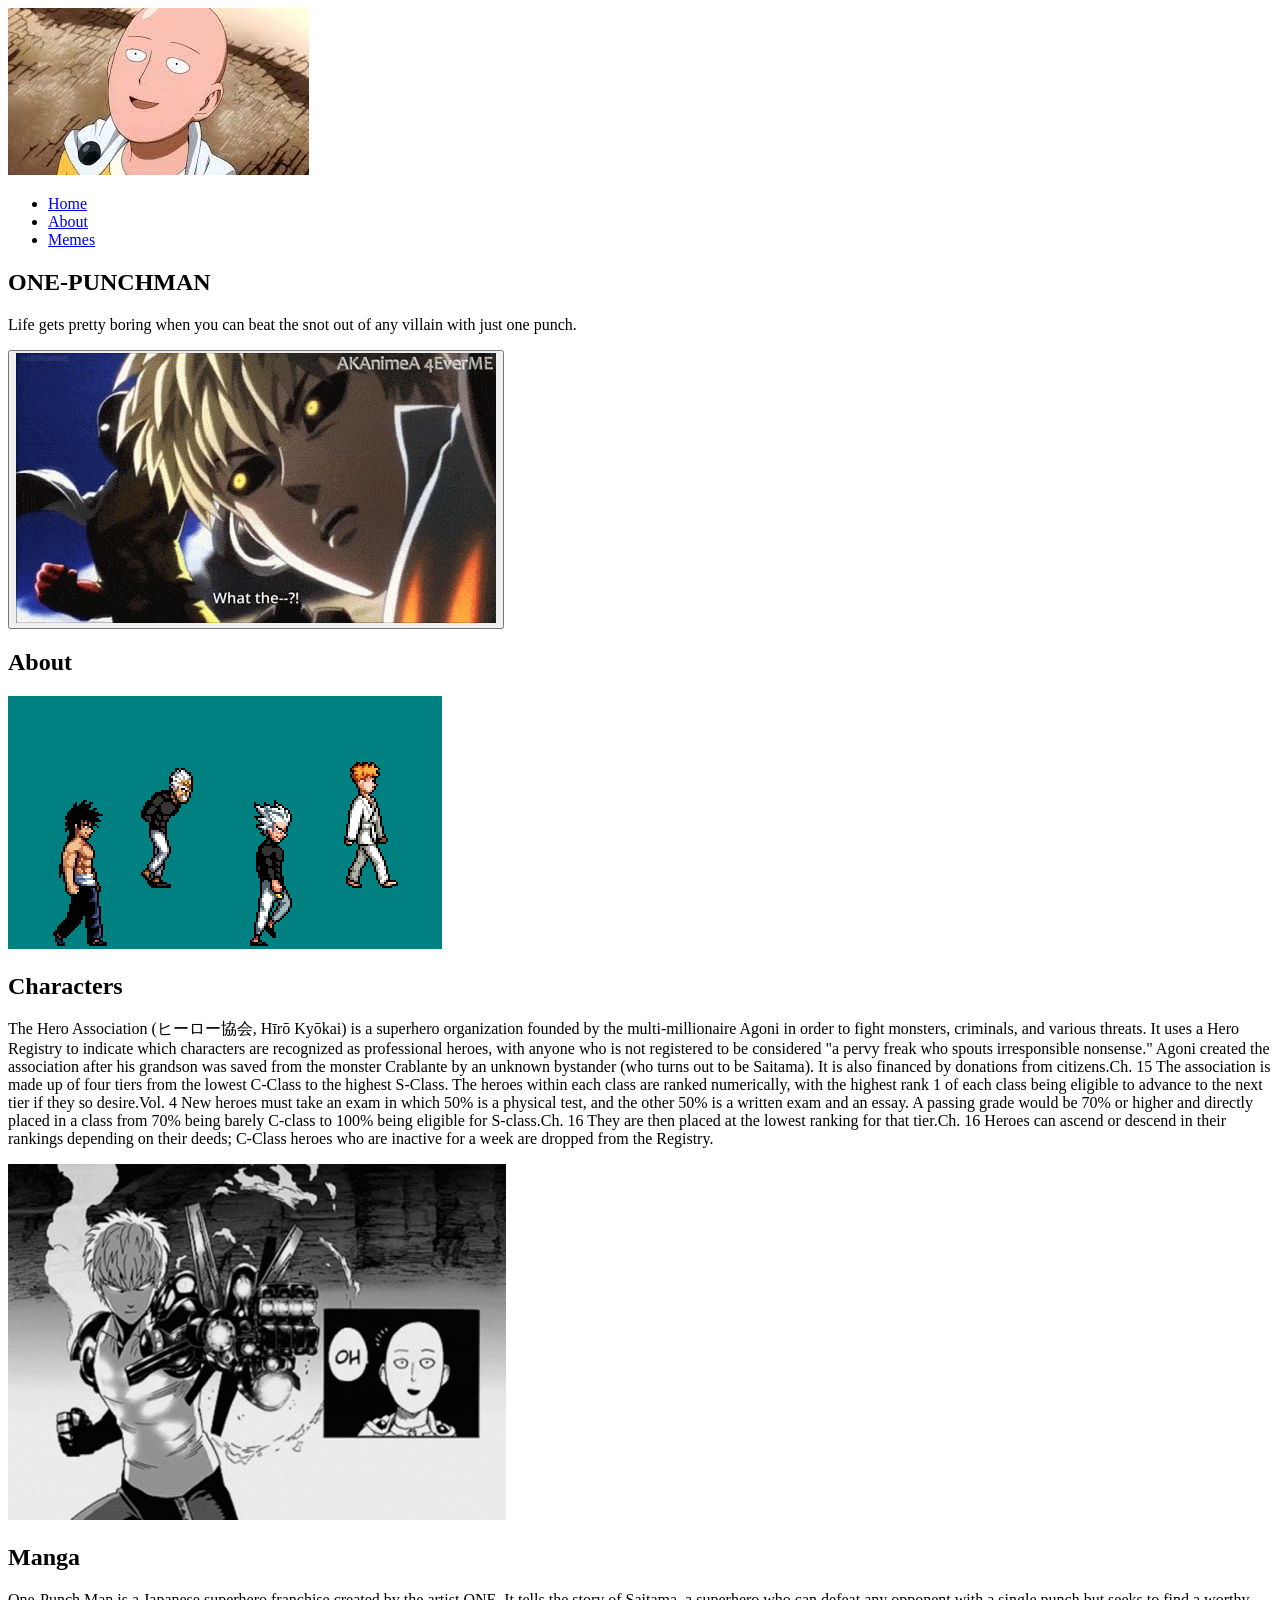
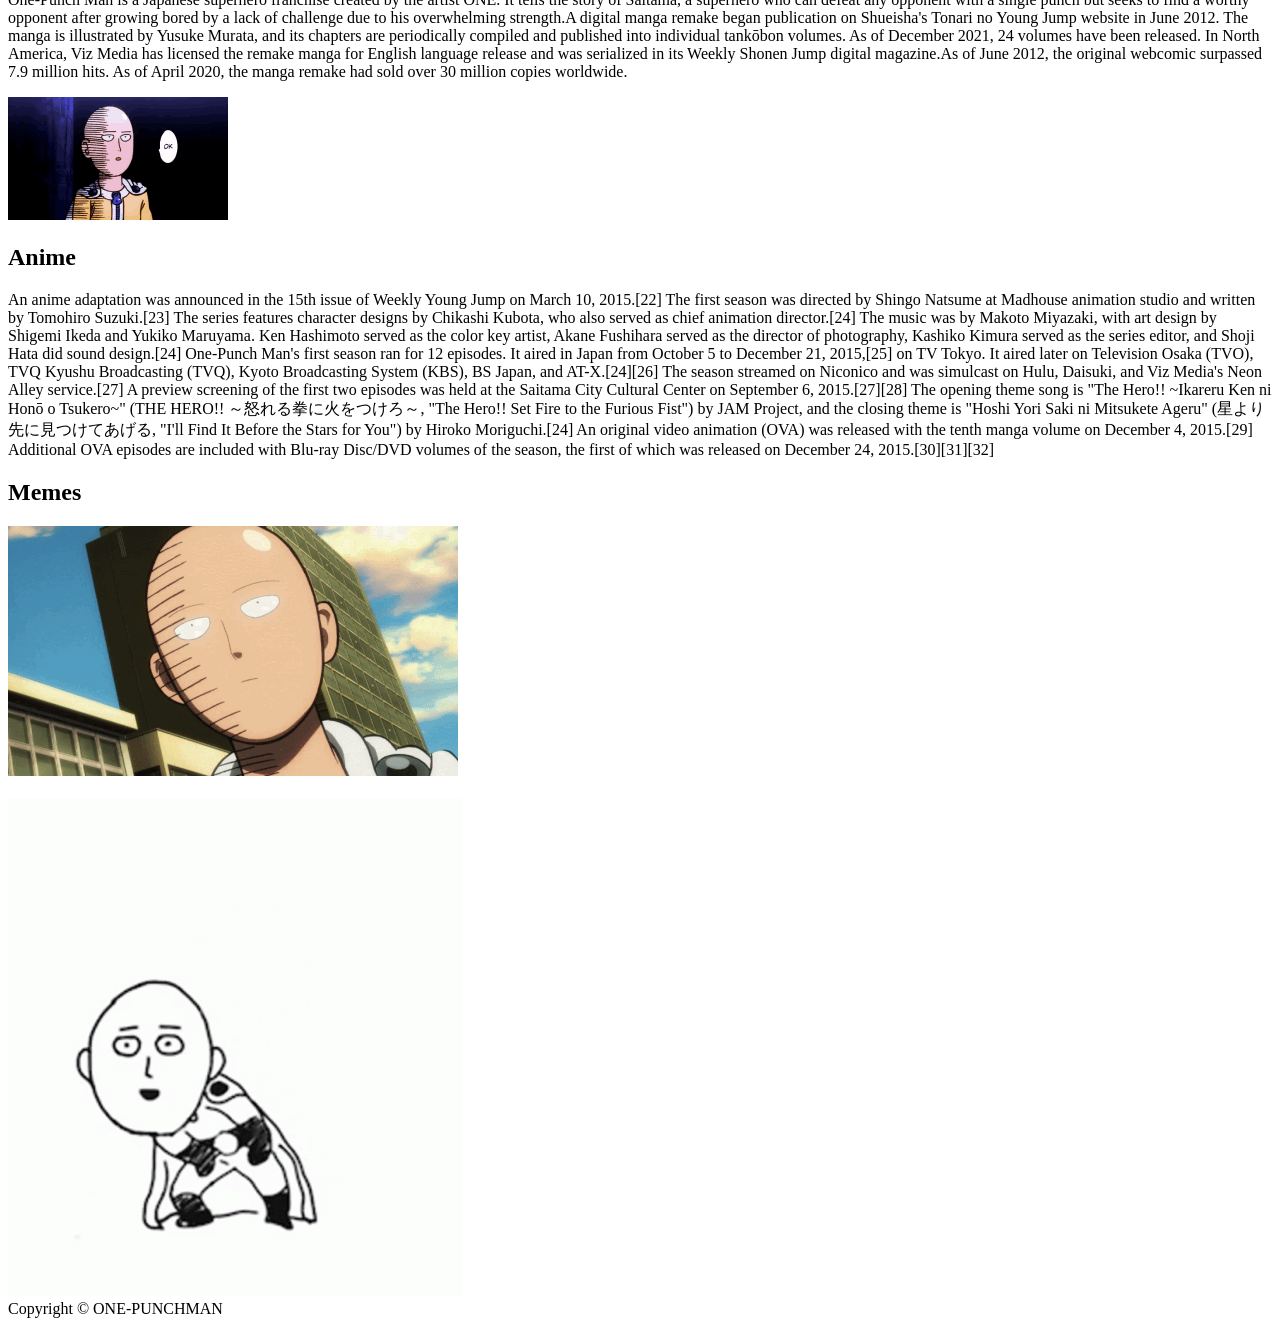
==== index.html @ 22b17bf3 "webtask" ====
<!DOCTYPE html>
<html lang="en">

<head>
    <meta charset="UTF-8">
    <meta name="viewport" content="width=device-width, initial-scale=1.0">
    <meta http-equiv="X-UA-Compatible" content="ie=edge">
    <title>ONE-PUNCHMAN</title>
    <link rel="stylesheet" href="css/style.css">
    <link rel="stylesheet" media="screen and (max-width: 1170px)" href="css/phone2.css">
    <link href="https://fonts.googleapis.com/css?family=Baloo+Bhai|Bree+Serif&display=swap" rel="stylesheet">
</head>

<body>
    <nav id="navbar">
        <div id="logo">
            <img src="images/logo_2.jpg" alt="THE STRONGEST-MAN">
        </div>
        <ul>
            <li class="item"><a href="#home">Home</a></li>
            <li class="item"><a href="#services">About</a></li>
            <li class="item"><a href="#client-section">Memes</a></li>
        </ul>
    </nav>

    <section id="home">
        <h1 class="h-primary">ONE-PUNCHMAN</h1>
        <p>Life gets pretty boring when you can beat the snot out of any villain with just one punch.</p>
        <button class="btn"><img src="images/death.gif" alt=""></button>
    </section>

    <section id="services-container">
        <h1 class="h-primary center">About</h1>
        <div id="services">
            <div class="box">
                <img src="images/f43.gif" alt="">
                <h2 class="h-secondary center">Characters</h2>
                <p class="center">The Hero Association (ヒーロー協会, Hīrō Kyōkai) is a superhero organization founded by the multi-millionaire Agoni in order to fight monsters, criminals, and various threats. It uses a Hero Registry to indicate which characters are recognized as professional heroes, with anyone who is not registered to be considered "a pervy freak who spouts irresponsible nonsense." Agoni created the association after his grandson was saved from the monster Crablante by an unknown bystander (who turns out to be Saitama). It is also financed by donations from citizens.Ch. 15 The association is made up of four tiers from the lowest C-Class to the highest S-Class. The heroes within each class are ranked numerically, with the highest rank 1 of each class being eligible to advance to the next tier if they so desire.Vol. 4 New heroes must take an exam in which 50% is a physical test, and the other 50% is a written exam and an essay. A passing grade would be 70% or higher and directly placed in a class from 70% being barely C-class to 100% being eligible for S-class.Ch. 16 They are then placed at the lowest ranking for that tier.Ch. 16 Heroes can ascend or descend in their rankings depending on their deeds; C-Class heroes who are inactive for a week are dropped from the Registry.</p>
            </div>
            <div class="box">
                <img src="images/anpanman.gif" alt="">
                <h2 class="h-secondary center">Manga</h2>
                <p class="center">One-Punch Man is a Japanese superhero franchise created by the artist ONE. It tells the story of Saitama, a superhero who can defeat any opponent with a single punch but seeks to find a worthy opponent after growing bored by a lack of challenge due to his overwhelming strength.A digital manga remake began publication on Shueisha's Tonari no Young Jump website in June 2012. The manga is illustrated by Yusuke Murata, and its chapters are periodically compiled and published into individual tankōbon volumes. As of December 2021, 24 volumes have been released. In North America, Viz Media has licensed the remake manga for English language release and was serialized in its Weekly Shonen Jump digital magazine.As of June 2012, the original webcomic surpassed 7.9 million hits. As of April 2020, the manga remake had sold over 30 million copies worldwide.</p>
            </div>
            <div class="box">
                <img src="images/one-punch-man-ok.gif" alt="">
                <h2 class="h-secondary center">Anime</h2>
                <p class="center">An anime adaptation was announced in the 15th issue of Weekly Young Jump on March 10, 2015.[22] The first season was directed by Shingo Natsume at Madhouse animation studio and written by Tomohiro Suzuki.[23] The series features character designs by Chikashi Kubota, who also served as chief animation director.[24] The music was by Makoto Miyazaki, with art design by Shigemi Ikeda and Yukiko Maruyama. Ken Hashimoto served as the color key artist, Akane Fushihara served as the director of photography, Kashiko Kimura served as the series editor, and Shoji Hata did sound design.[24] One-Punch Man's first season ran for 12 episodes. It aired in Japan from October 5 to December 21, 2015,[25] on TV Tokyo. It aired later on Television Osaka (TVO), TVQ Kyushu Broadcasting (TVQ), Kyoto Broadcasting System (KBS), BS Japan, and AT-X.[24][26] The season streamed on Niconico and was simulcast on Hulu, Daisuki, and Viz Media's Neon Alley service.[27] A preview screening of the first two episodes was held at the Saitama City Cultural Center on September 6, 2015.[27][28] The opening theme song is "The Hero!! ~Ikareru Ken ni Honō o Tsukero~" (THE HERO!! ～怒れる拳に火をつけろ～, "The Hero!! Set Fire to the Furious Fist") by JAM Project, and the closing theme is "Hoshi Yori Saki ni Mitsukete Ageru" (星より先に見つけてあげる, "I'll Find It Before the Stars for You") by Hiroko Moriguchi.[24] An original video animation (OVA) was released with the tenth manga volume on December 4, 2015.[29] Additional OVA episodes are included with Blu-ray Disc/DVD volumes of the season, the first of which was released on December 24, 2015.[30][31][32]</p>
            </div>
        </div>
    </section>
    <section id="client-section">
        <h1 class="h-primary center">Memes</h1>
        <div id="clients">
            <div class="client-item">
                <img src="images/thanks.gif" alt="Our Client">
            </div>
            <br>
            <div class="client-item">
                <img src="images/one-punch-man-saitama.gif" alt="Our Client">
            </div>
        </div>
    </section>
    <footer>
        <div class="center">
            Copyright &copy; ONE-PUNCHMAN
        </div>
    </footer>
</body>

</html>
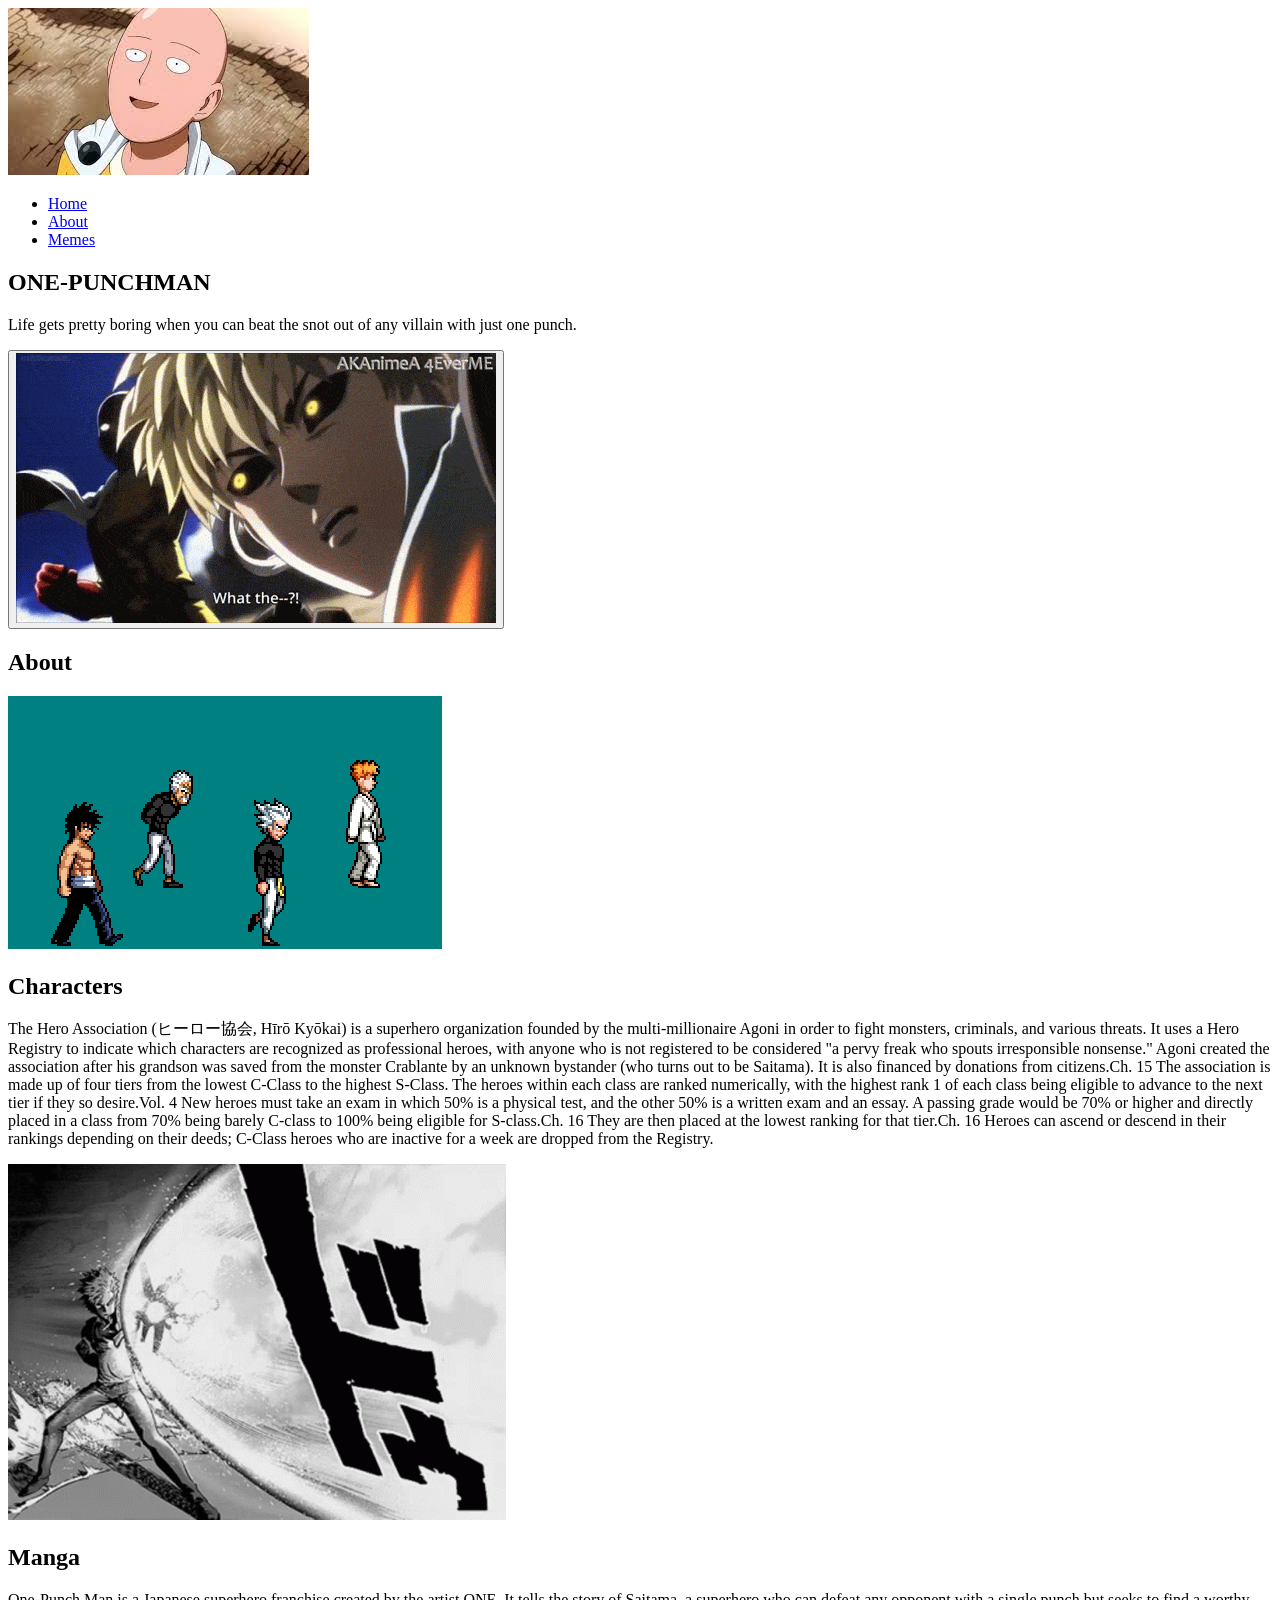
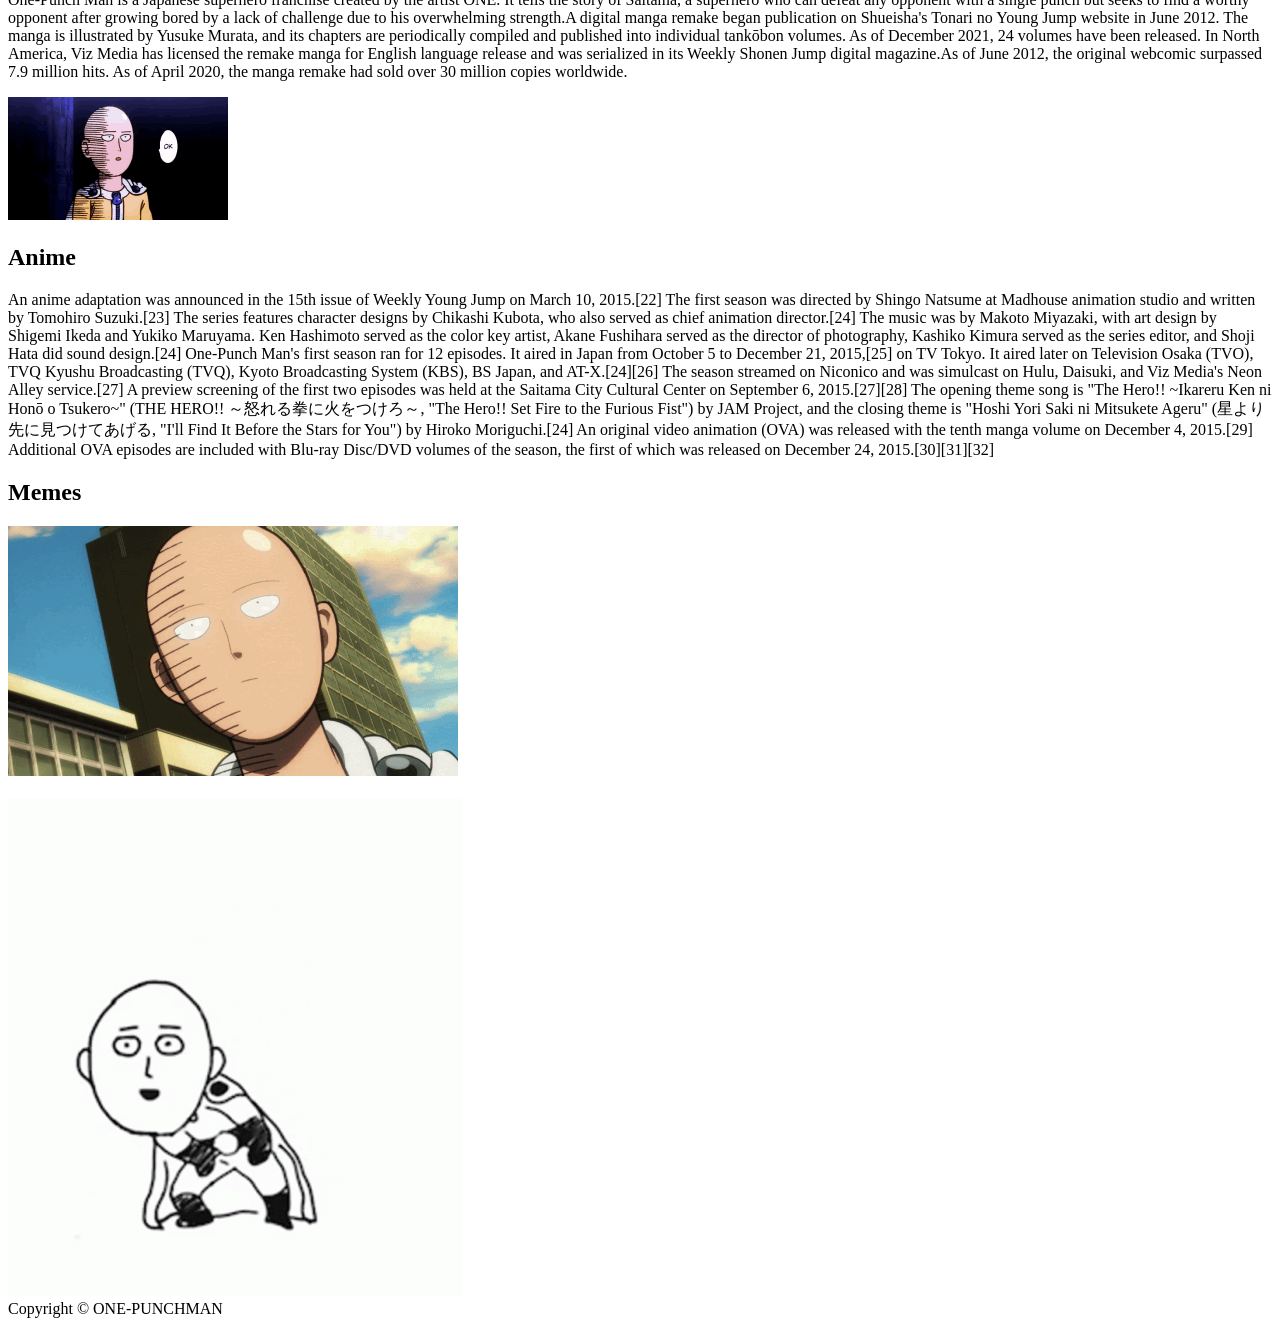
==== commit d391a6c2: "Update index.html" ====
--- a/index.html
+++ b/index.html
@@ -6,8 +6,8 @@
     <meta name="viewport" content="width=device-width, initial-scale=1.0">
     <meta http-equiv="X-UA-Compatible" content="ie=edge">
     <title>ONE-PUNCHMAN</title>
-    <link rel="stylesheet" href="css/style.css">
-    <link rel="stylesheet" media="screen and (max-width: 1170px)" href="css/phone2.css">
+    <link rel="stylesheet" href="/css/style.css">
+    <link rel="stylesheet" media="screen and (max-width: 1170px)" href="/css/phone2.css">
     <link href="https://fonts.googleapis.com/css?family=Baloo+Bhai|Bree+Serif&display=swap" rel="stylesheet">
 </head>
 
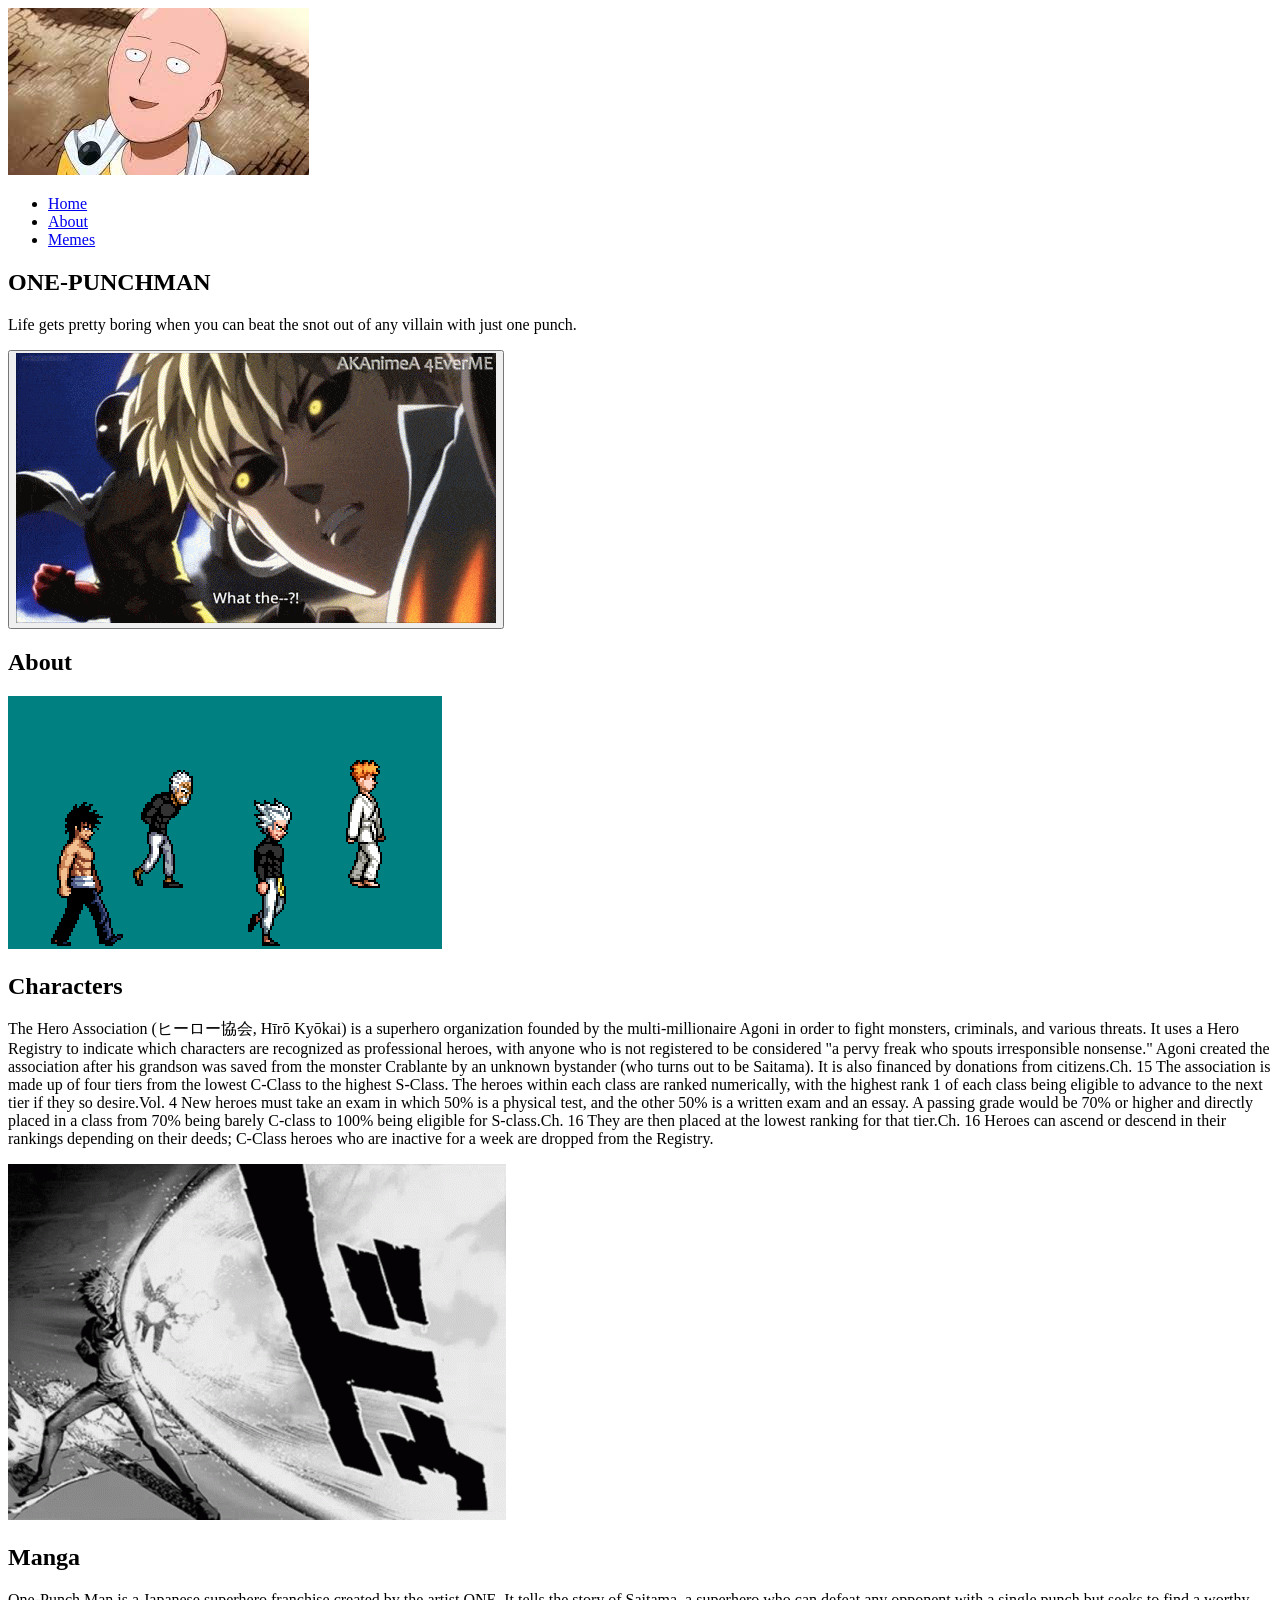
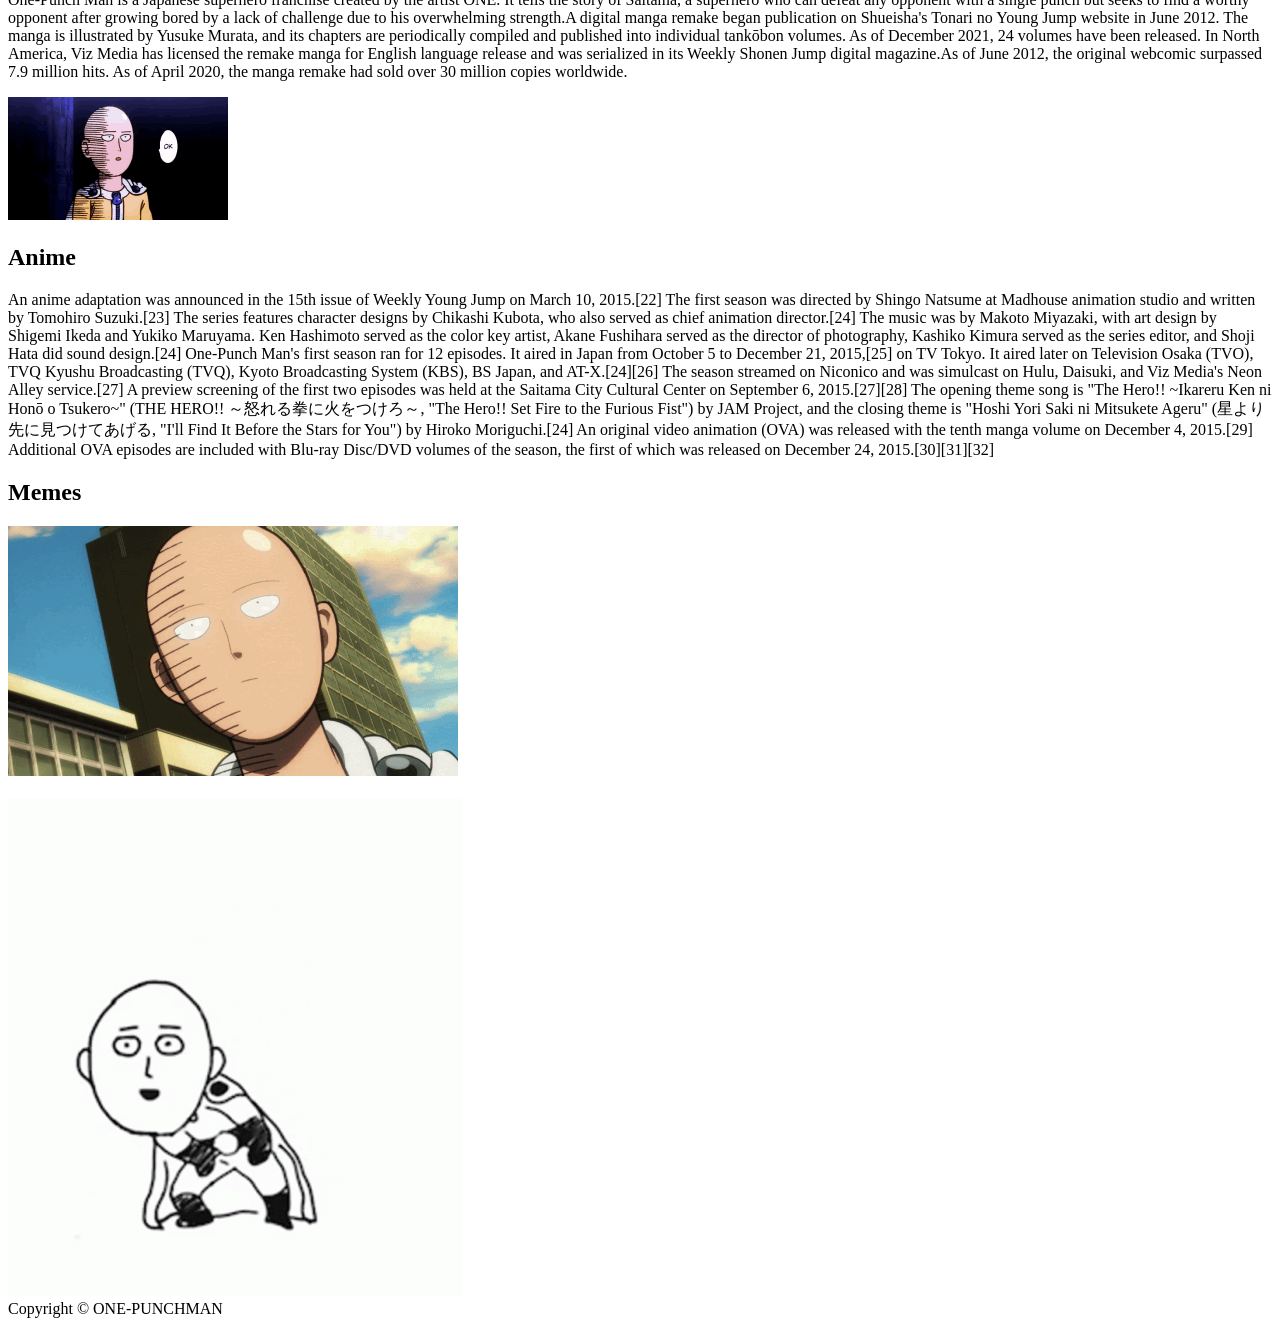
==== commit d884ec7c: "Update index.html" ====
--- a/index.html
+++ b/index.html
@@ -6,8 +6,9 @@
     <meta name="viewport" content="width=device-width, initial-scale=1.0">
     <meta http-equiv="X-UA-Compatible" content="ie=edge">
     <title>ONE-PUNCHMAN</title>
-    <link rel="stylesheet" href="/css/style.css">
-    <link rel="stylesheet" media="screen and (max-width: 1170px)" href="/css/phone2.css">
+    <link rel="stylesheet" type="text/css"href="/css/style.css">
+
+    <link rel="stylesheet" media="screen and (max-width: 1170px)"type="text/css" href="/css/phone2.css">
     <link href="https://fonts.googleapis.com/css?family=Baloo+Bhai|Bree+Serif&display=swap" rel="stylesheet">
 </head>
 
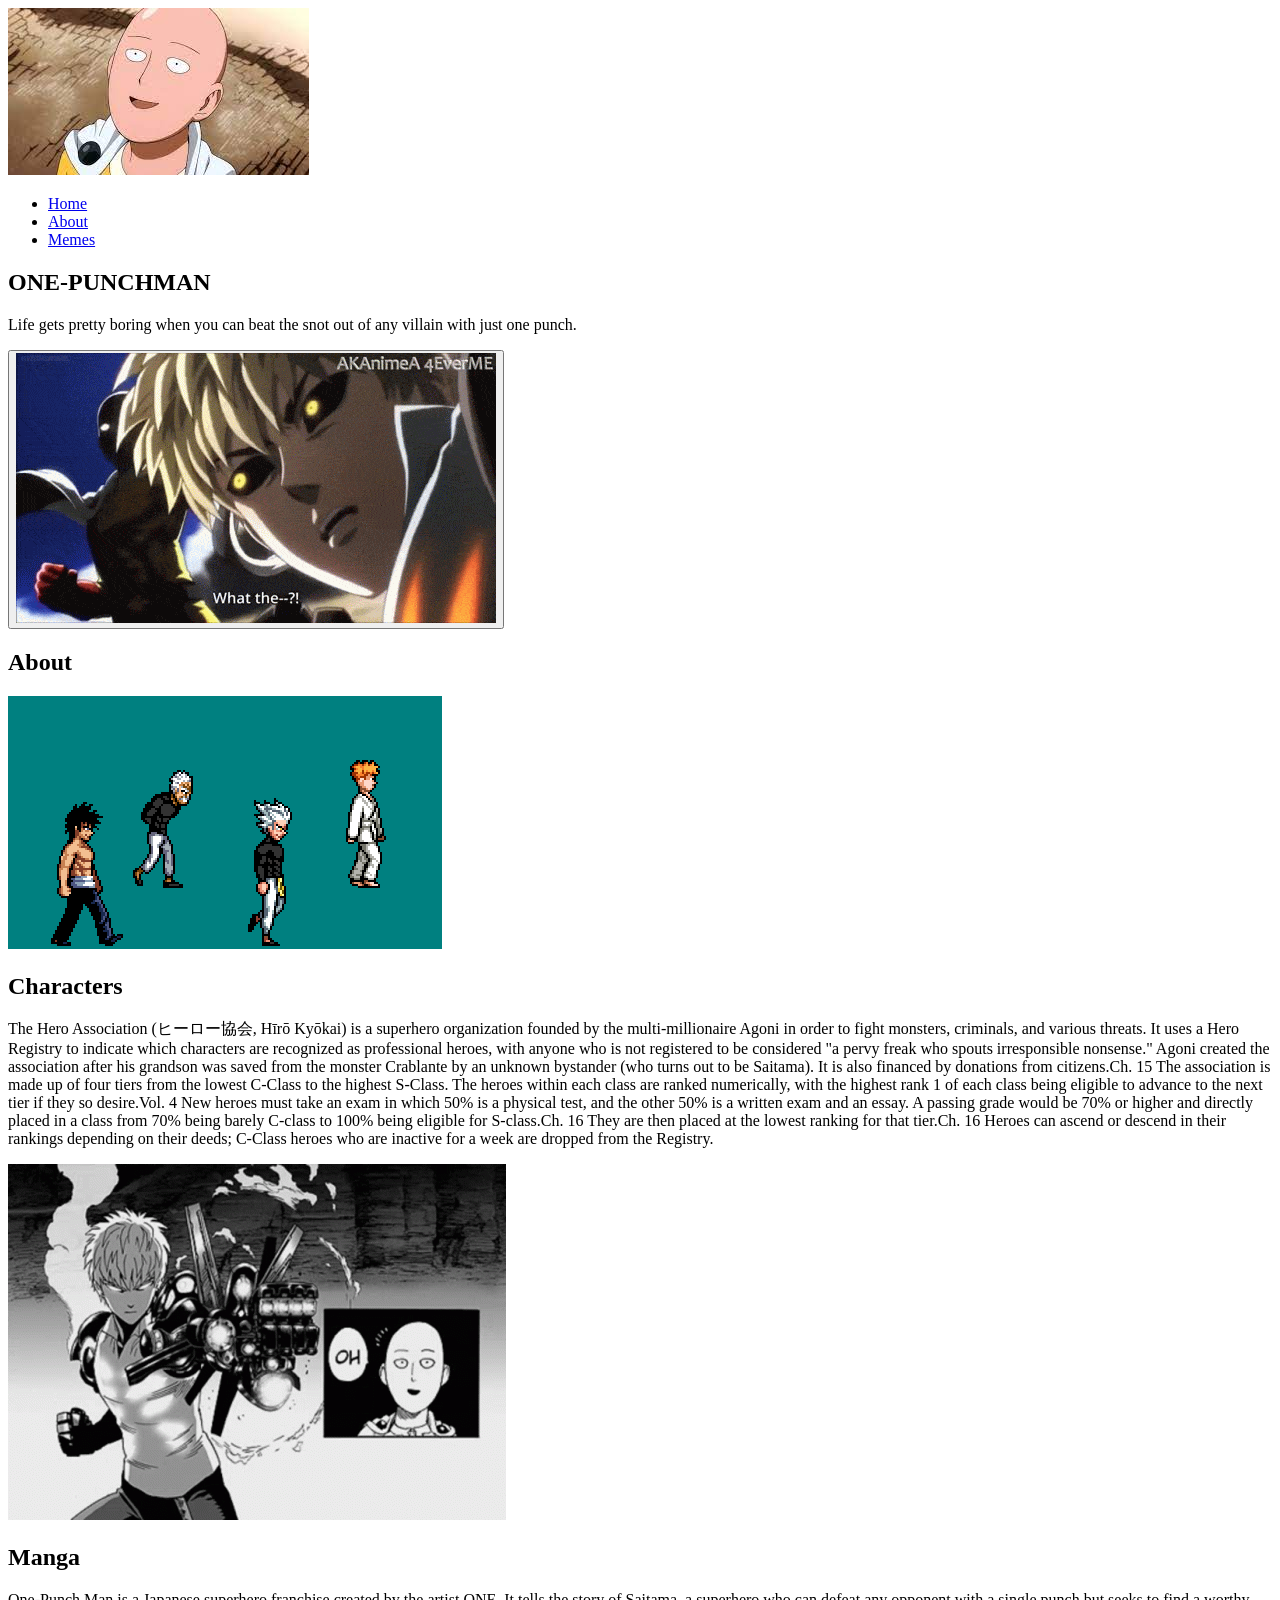
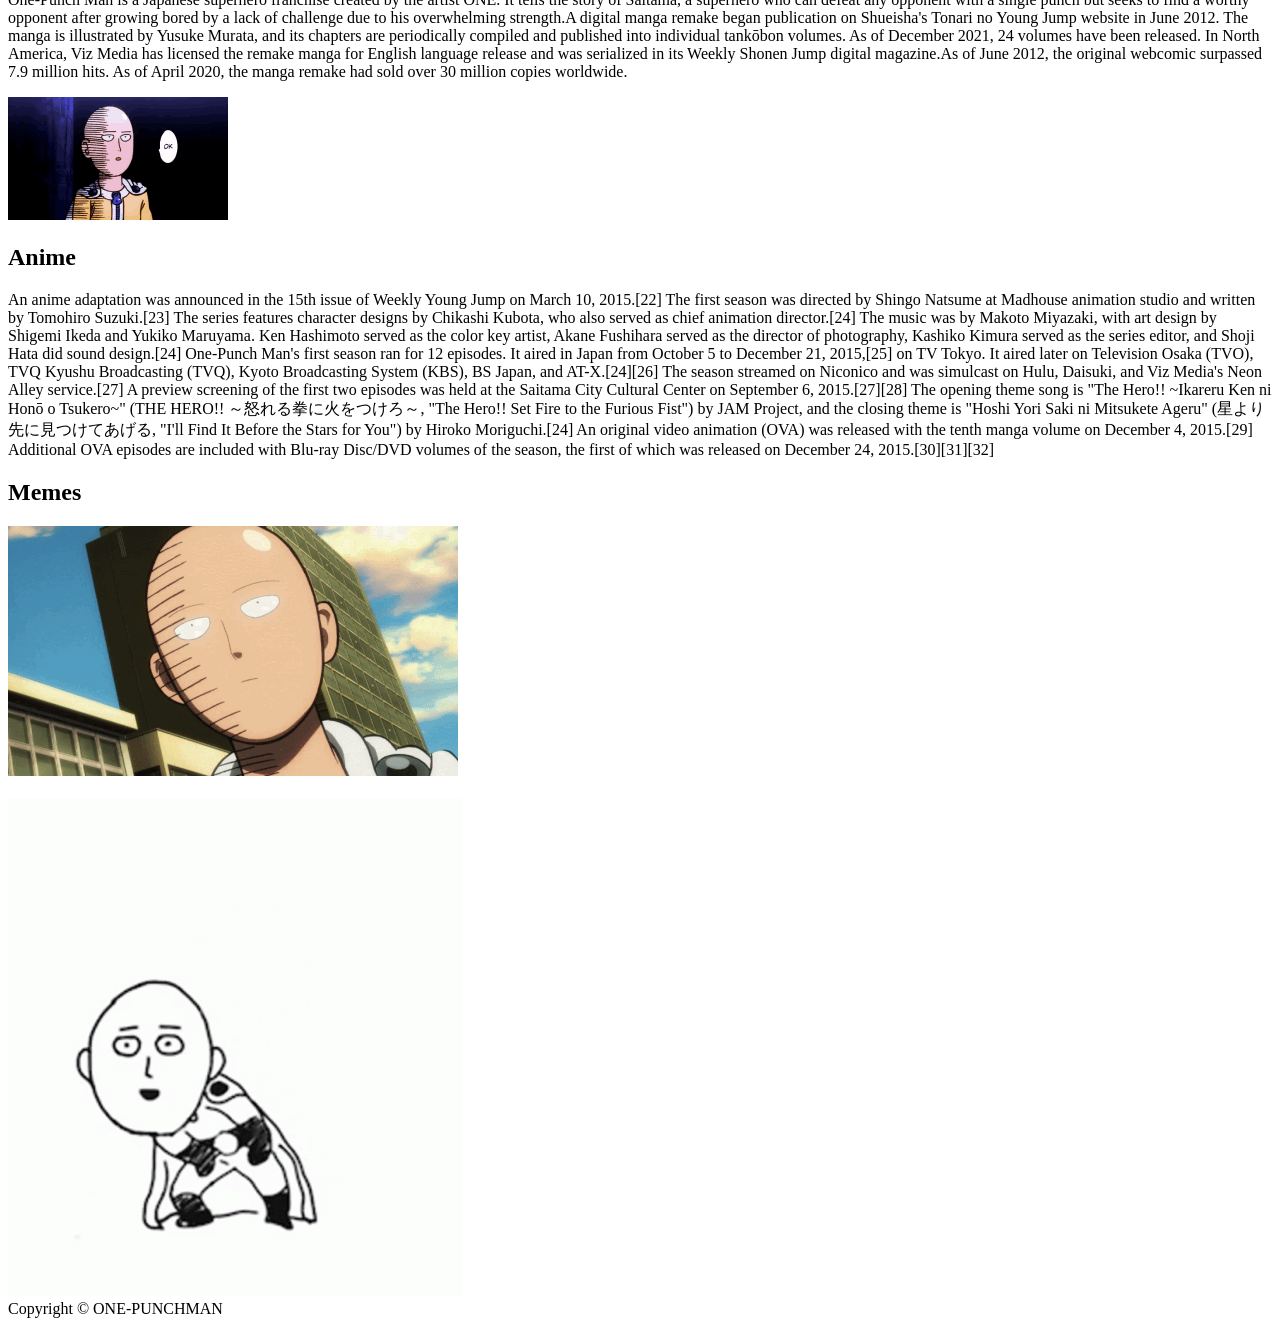
==== commit 31b21ea3: "Update index.html" ====
--- a/index.html
+++ b/index.html
@@ -6,9 +6,9 @@
     <meta name="viewport" content="width=device-width, initial-scale=1.0">
     <meta http-equiv="X-UA-Compatible" content="ie=edge">
     <title>ONE-PUNCHMAN</title>
-    <link rel="stylesheet" type="text/css"href="/css/style.css">
+    <link rel="stylesheet" type="text/css"href="css/style.css">
 
-    <link rel="stylesheet" media="screen and (max-width: 1170px)"type="text/css" href="/css/phone2.css">
+    <link rel="stylesheet" media="screen and (max-width: 1170px)"type="text/css" href="css/phone2.css">
     <link href="https://fonts.googleapis.com/css?family=Baloo+Bhai|Bree+Serif&display=swap" rel="stylesheet">
 </head>
 
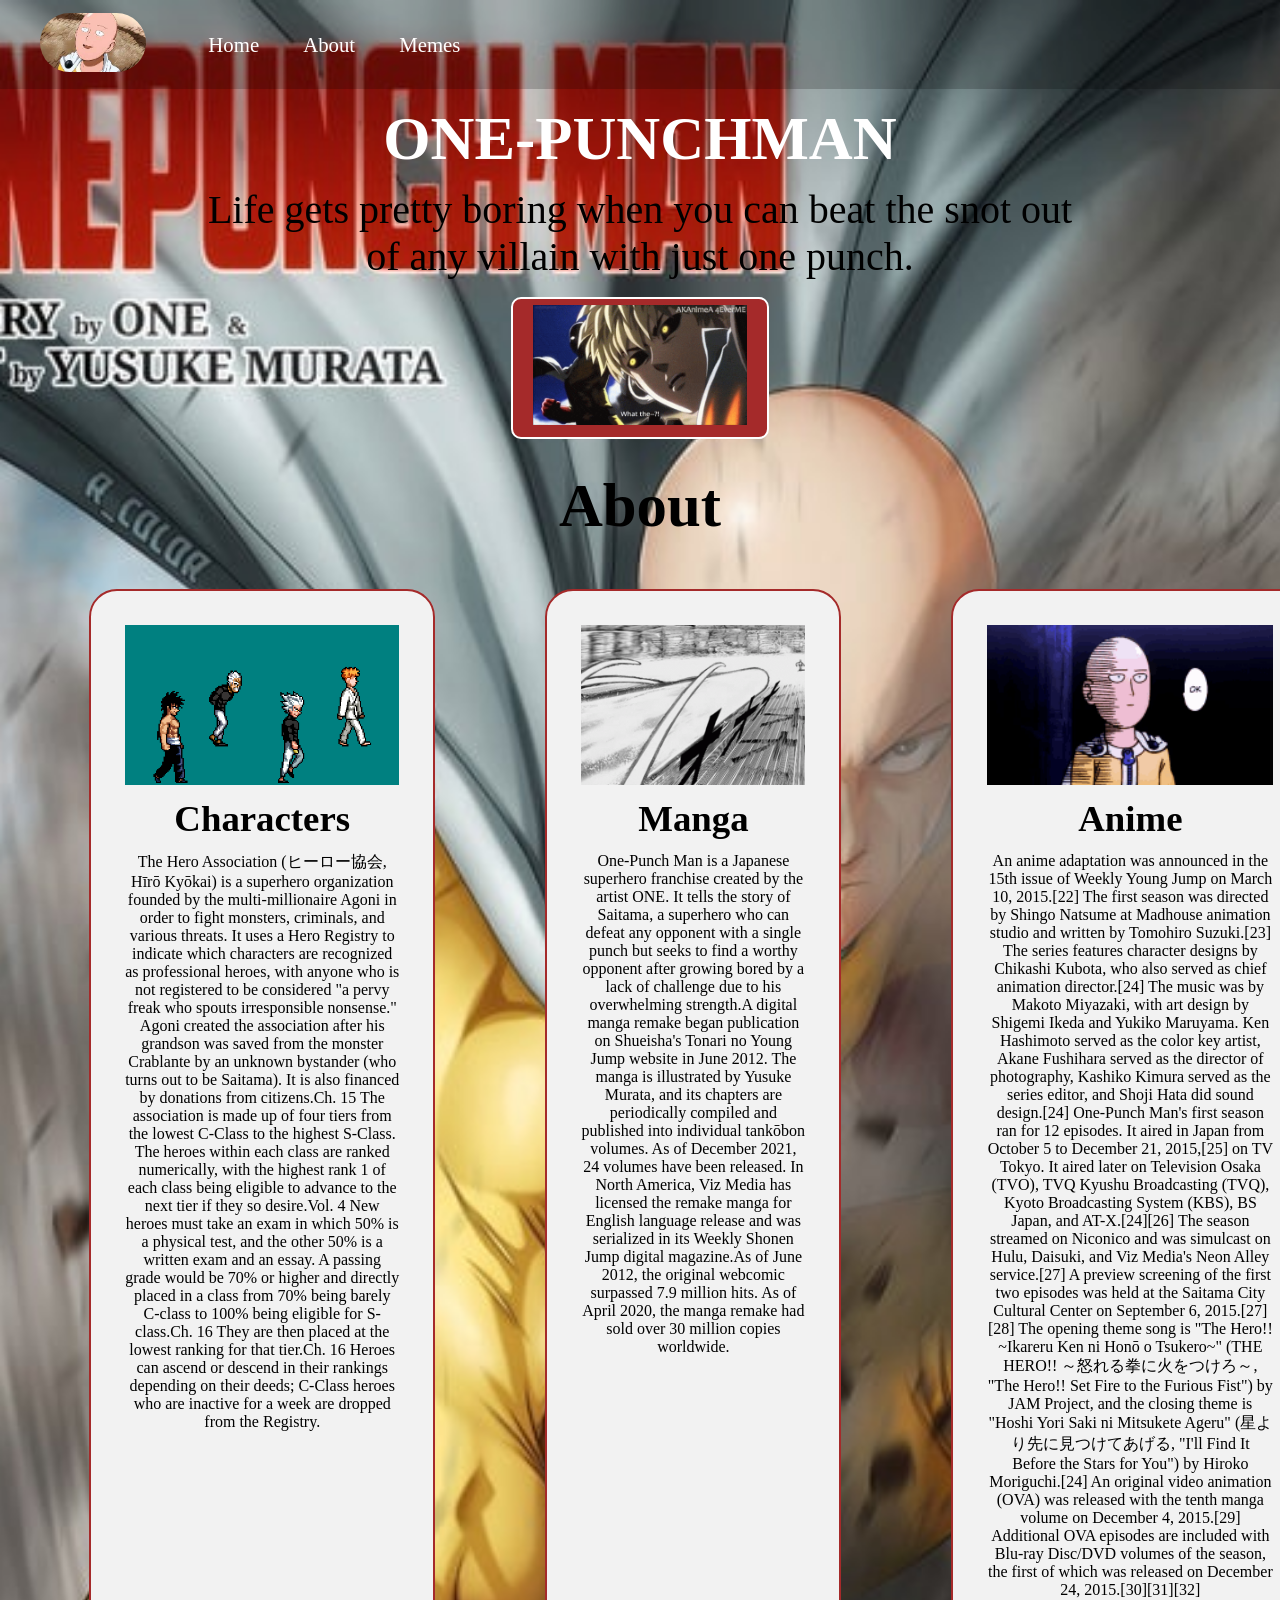
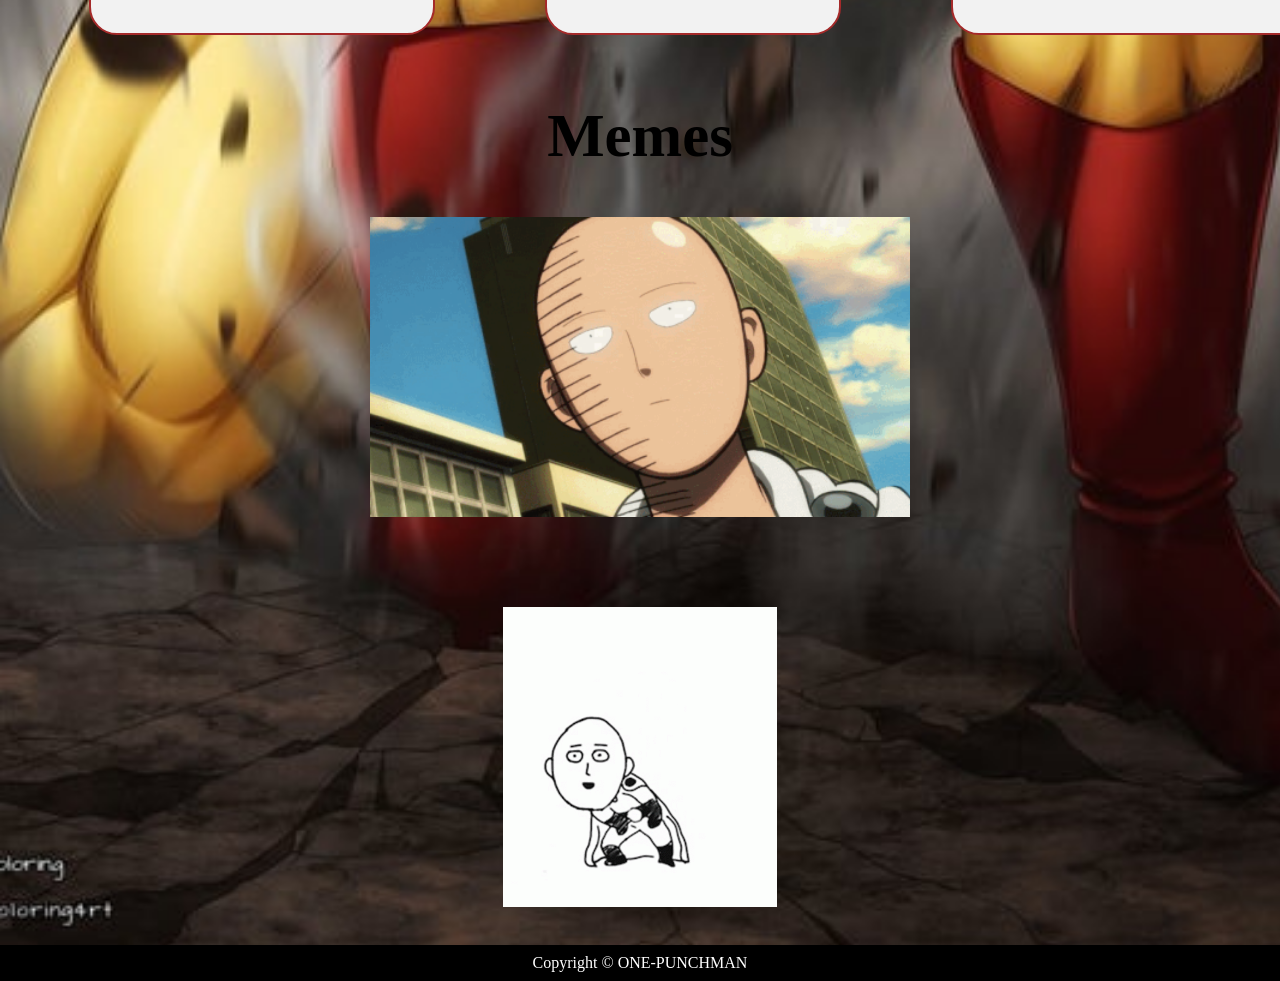
==== commit a6233f81: "Update index.html" ====
--- a/index.html
+++ b/index.html
@@ -6,9 +6,8 @@
     <meta name="viewport" content="width=device-width, initial-scale=1.0">
     <meta http-equiv="X-UA-Compatible" content="ie=edge">
     <title>ONE-PUNCHMAN</title>
-    <link rel="stylesheet" type="text/css"href="css/style.css">
-
-    <link rel="stylesheet" media="screen and (max-width: 1170px)"type="text/css" href="css/phone2.css">
+    <link rel="stylesheet" href="CSS/style.css">
+    <link rel="stylesheet" media="screen and (max-width: 1170px)" href="CSS/phone2.css">
     <link href="https://fonts.googleapis.com/css?family=Baloo+Bhai|Bree+Serif&display=swap" rel="stylesheet">
 </head>
 
--- a/CSS/style.css
+++ b/CSS/style.css
@@ -0,0 +1,171 @@
+/* CSS Reset */
+*{
+    margin: 0;
+    padding: 0;
+}
+
+html{
+    scroll-behavior: smooth;
+}
+
+/* CSS Variables */
+:root{
+    --navbar-height: 59px;
+}
+
+/* Navigation Bar */
+#navbar{
+    display: flex;
+    align-items: center;
+    position: sticky;
+    top: 0px;
+}
+
+#navbar::before{
+    content: "";
+    background-color: black;
+    position: absolute;
+    top:0px;
+    left:0px;
+    height: 100%;
+    width:100%;
+    z-index: -1;
+    opacity: 0.2;
+}
+
+/* Navigation Bar: Logo and Image */
+#logo{
+    margin: 10px 34px;
+}
+
+#logo img{
+    border-radius: 100px;
+    height: 59px;
+    margin: 3px 6px;
+}
+
+
+/* Navigation Bar: List Styling */
+
+#navbar ul{
+    display: flex;
+    font-family: 'Baloo Bhai', cursive;
+}
+
+#navbar ul li{ 
+    list-style: none;
+    font-size: 1.3rem;
+}
+
+#navbar ul li a{
+    color: white;
+    display: block;
+    padding: 3px 22px;
+    border-radius: 20px;
+    text-decoration: none;
+}
+
+#navbar ul li a:hover{
+    color: black;
+    background-color: white;
+}
+body{
+    background: url(../images/landing.jpg)no-repeat center center/cover;
+}
+/* Home Section */
+#home{
+    display: flex;
+    flex-direction: column;
+    padding:3px 200px;
+    height: auto;
+    justify-content: center;
+    align-items: center;
+}
+#home h1{
+    color:white;
+    text-align: center;
+    font-family: 'Bree Serif', serif;
+}
+
+#home p{
+    color:black;
+    text-align: center;
+    font-size: 2.5rem;
+    font-family: 'Bree Serif', serif;
+}
+/* Services Section */
+#services{
+    margin: 34px;
+    display: flex;
+}
+#services .box{ 
+    border: 2px solid brown;
+    padding: 34px;
+    margin: 2px 55px;
+    border-radius: 28px;
+    background: #f2f2f2;
+    margin-bottom: 20px;
+}
+
+#services .box img{ 
+   height: 160px;
+   margin: auto;
+   display: block;
+}
+
+#services .box p{
+    font-family: 'Bree Serif', serif;
+} 
+
+/* Clients Section */
+#clients{
+    display: flex;
+    justify-content: center;
+    align-items: center;
+    flex-direction: column;
+}
+.client-item{
+    padding: 34px;
+}
+#clients img{
+    height: 300px;
+}
+footer{
+    background: black;
+    color: white;
+    padding: 9px 20px;
+}
+
+/* Utility Classes */
+.h-primary{
+    font-family: 'Bree Serif', serif;
+    font-size: 3.8rem;
+    padding: 12px;
+}
+
+.h-secondary{
+    font-family: 'Bree Serif', serif;
+    font-size: 2.3rem;
+    padding: 12px;
+}
+.btn img{
+    height: 120px;
+}
+
+.btn :hover{
+    transition: all 4s ease-in-out;
+    transform: scale(6);
+}
+.btn{
+    padding: 6px 20px;
+    border: 2px solid white;
+    background-color: brown;
+    color: white;
+    margin: 17px;
+    font-size: 1.5rem;
+    border-radius: 10px;
+    cursor:pointer;
+}
+.center{
+    text-align: center;
+}
--- a/CSS/phone2.css
+++ b/CSS/phone2.css
@@ -0,0 +1,60 @@
+/* Navigation */
+#navbar {
+    flex-direction: column;
+}
+
+#navbar ul li a{
+    font-size: 1rem;
+    padding: 0px 7px;
+    padding-bottom: 8px;
+}
+.services img{
+    width: 16rem;
+}
+/* Home section */
+#home{
+    height: 370px; 
+    padding: 3px 28px;
+}
+
+#home::before{
+    height: 480px; 
+}
+
+#home p{
+    font-size: 13px;
+}
+
+/* Services section  */
+#services{
+    flex-direction: column;
+}
+
+#services .box { 
+    padding: 14px;
+    margin: 2px 0px; 
+    margin-bottom: 20px;
+}
+
+/* Clients section */
+#clients{
+    flex-wrap: wrap;
+}
+
+#clients img{
+    width: 66px;
+    padding: 6px;
+    height: auto;
+}
+
+/* Contact us section */
+/* Footer */
+
+/* Utility classes */
+.h-primary{
+    font-size:26px;
+}
+.btn{
+    font-size: 13px;
+    padding: 4px 8px;
+}
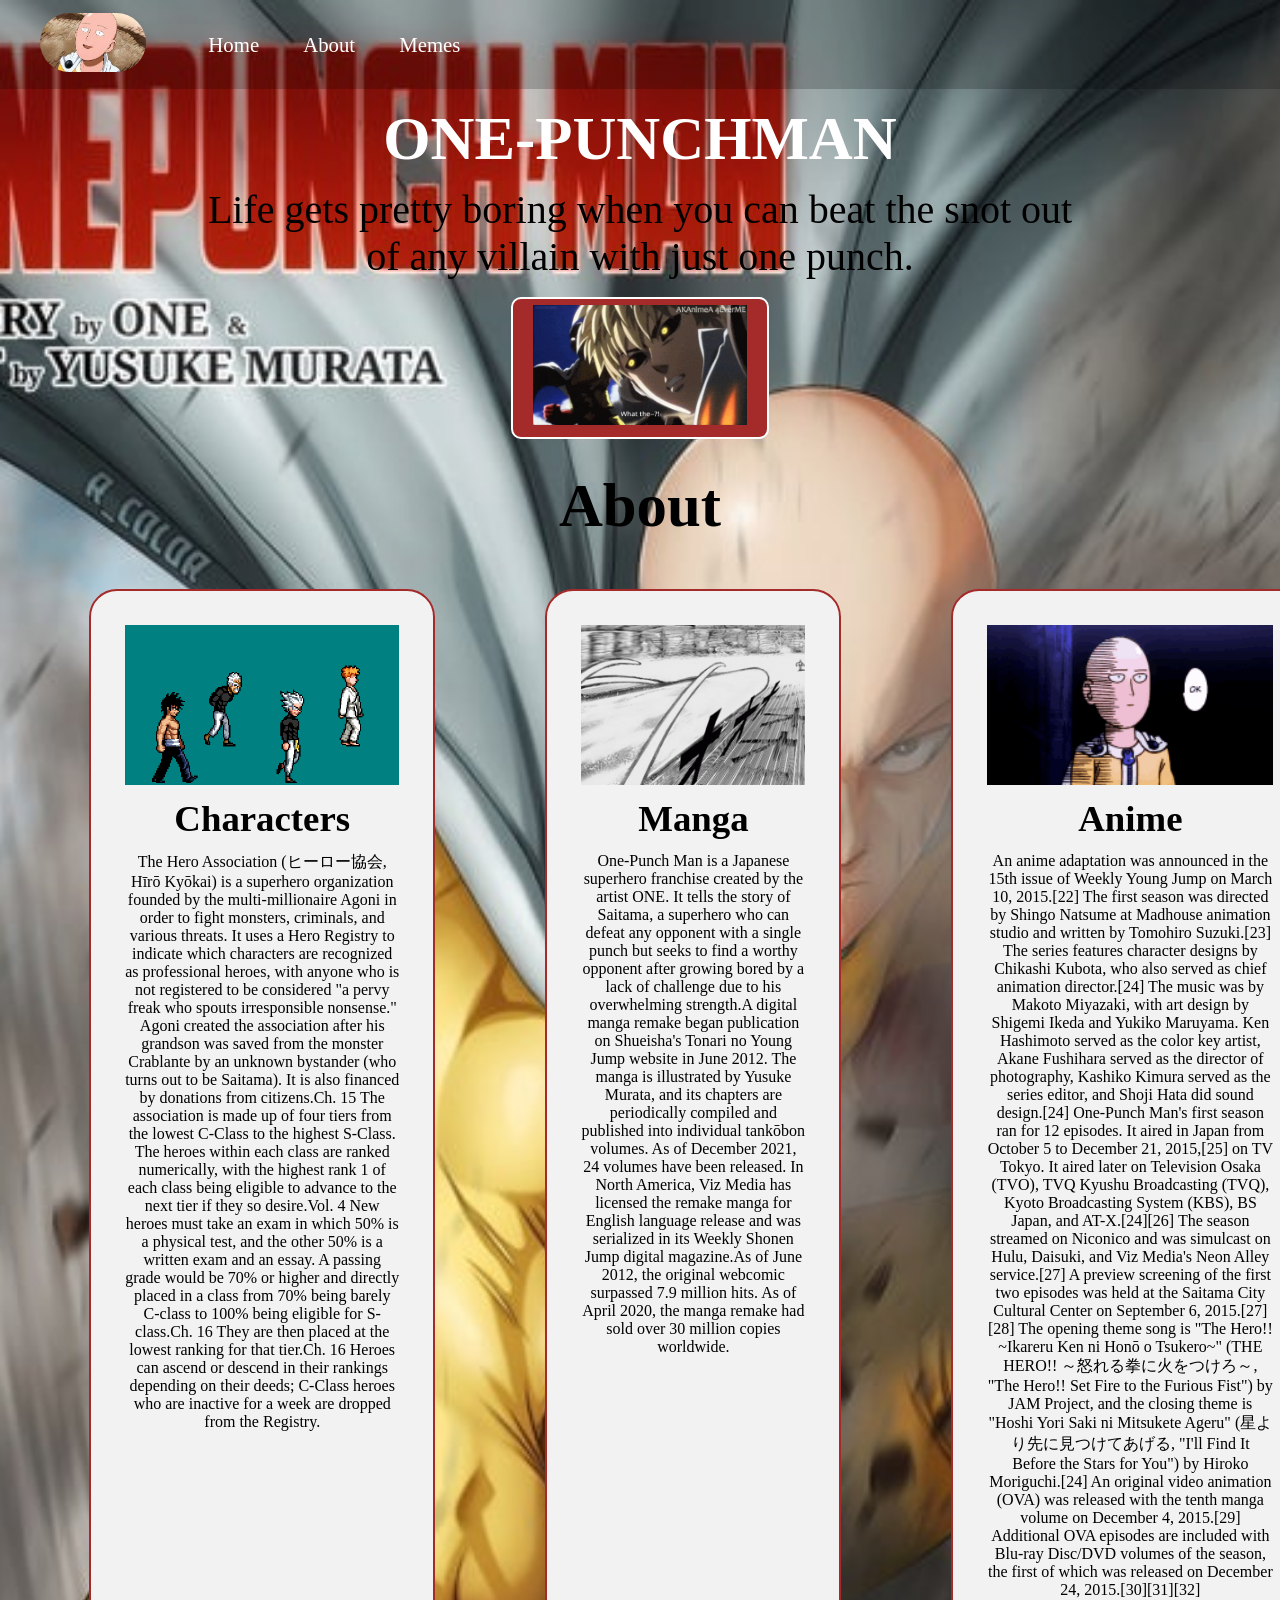
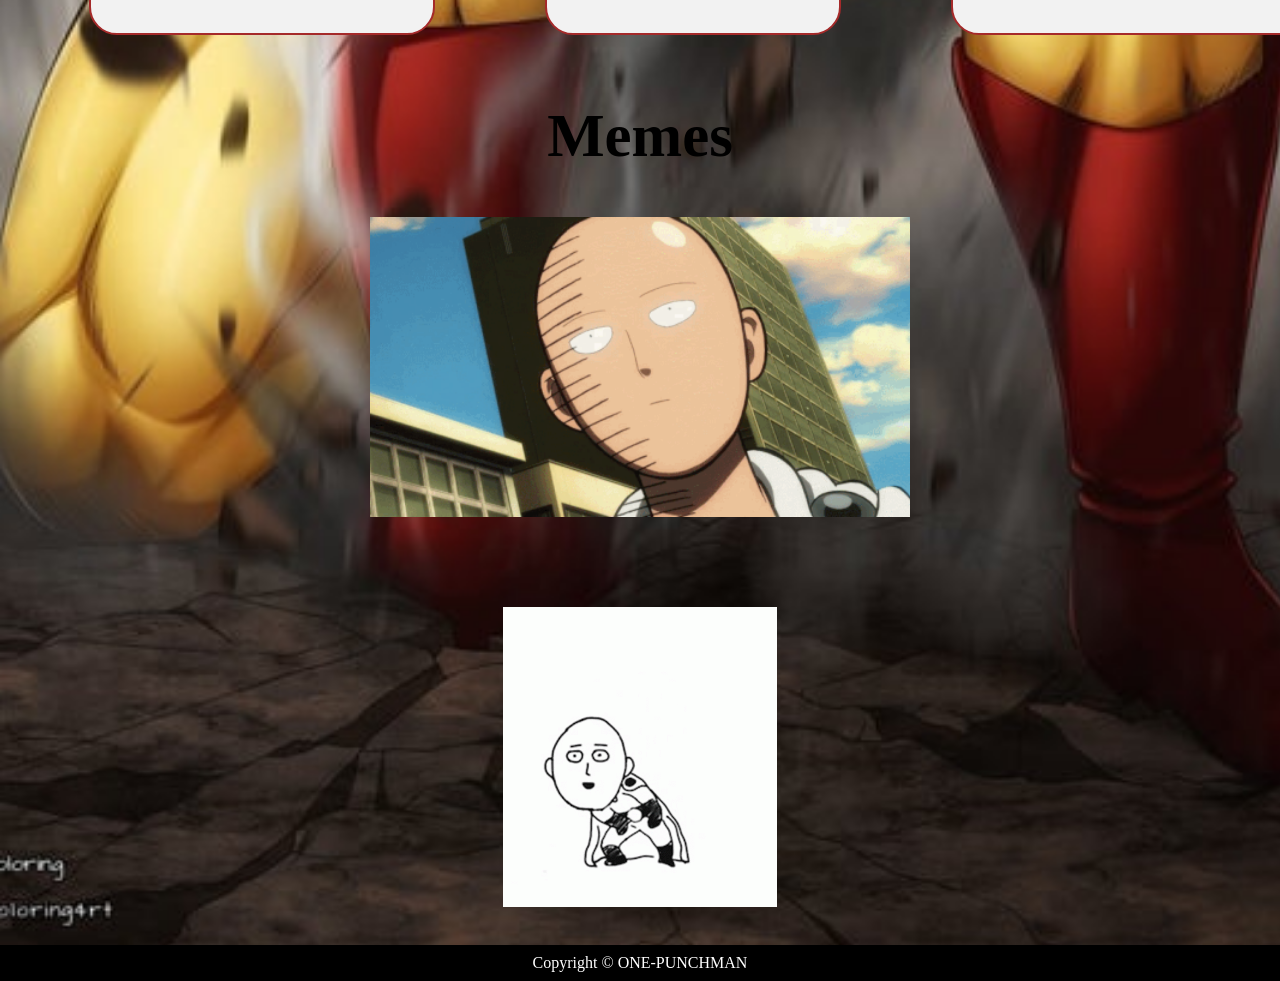
==== commit 6460bed1: "Update index.html" ====
--- a/index.html
+++ b/index.html
@@ -6,6 +6,7 @@
     <meta name="viewport" content="width=device-width, initial-scale=1.0">
     <meta http-equiv="X-UA-Compatible" content="ie=edge">
     <title>ONE-PUNCHMAN</title>
+    <link rel="icon" type="image/x-icon" href="images/one_punch_man.jpg">
     <link rel="stylesheet" href="CSS/style.css">
     <link rel="stylesheet" media="screen and (max-width: 1170px)" href="CSS/phone2.css">
     <link href="https://fonts.googleapis.com/css?family=Baloo+Bhai|Bree+Serif&display=swap" rel="stylesheet">
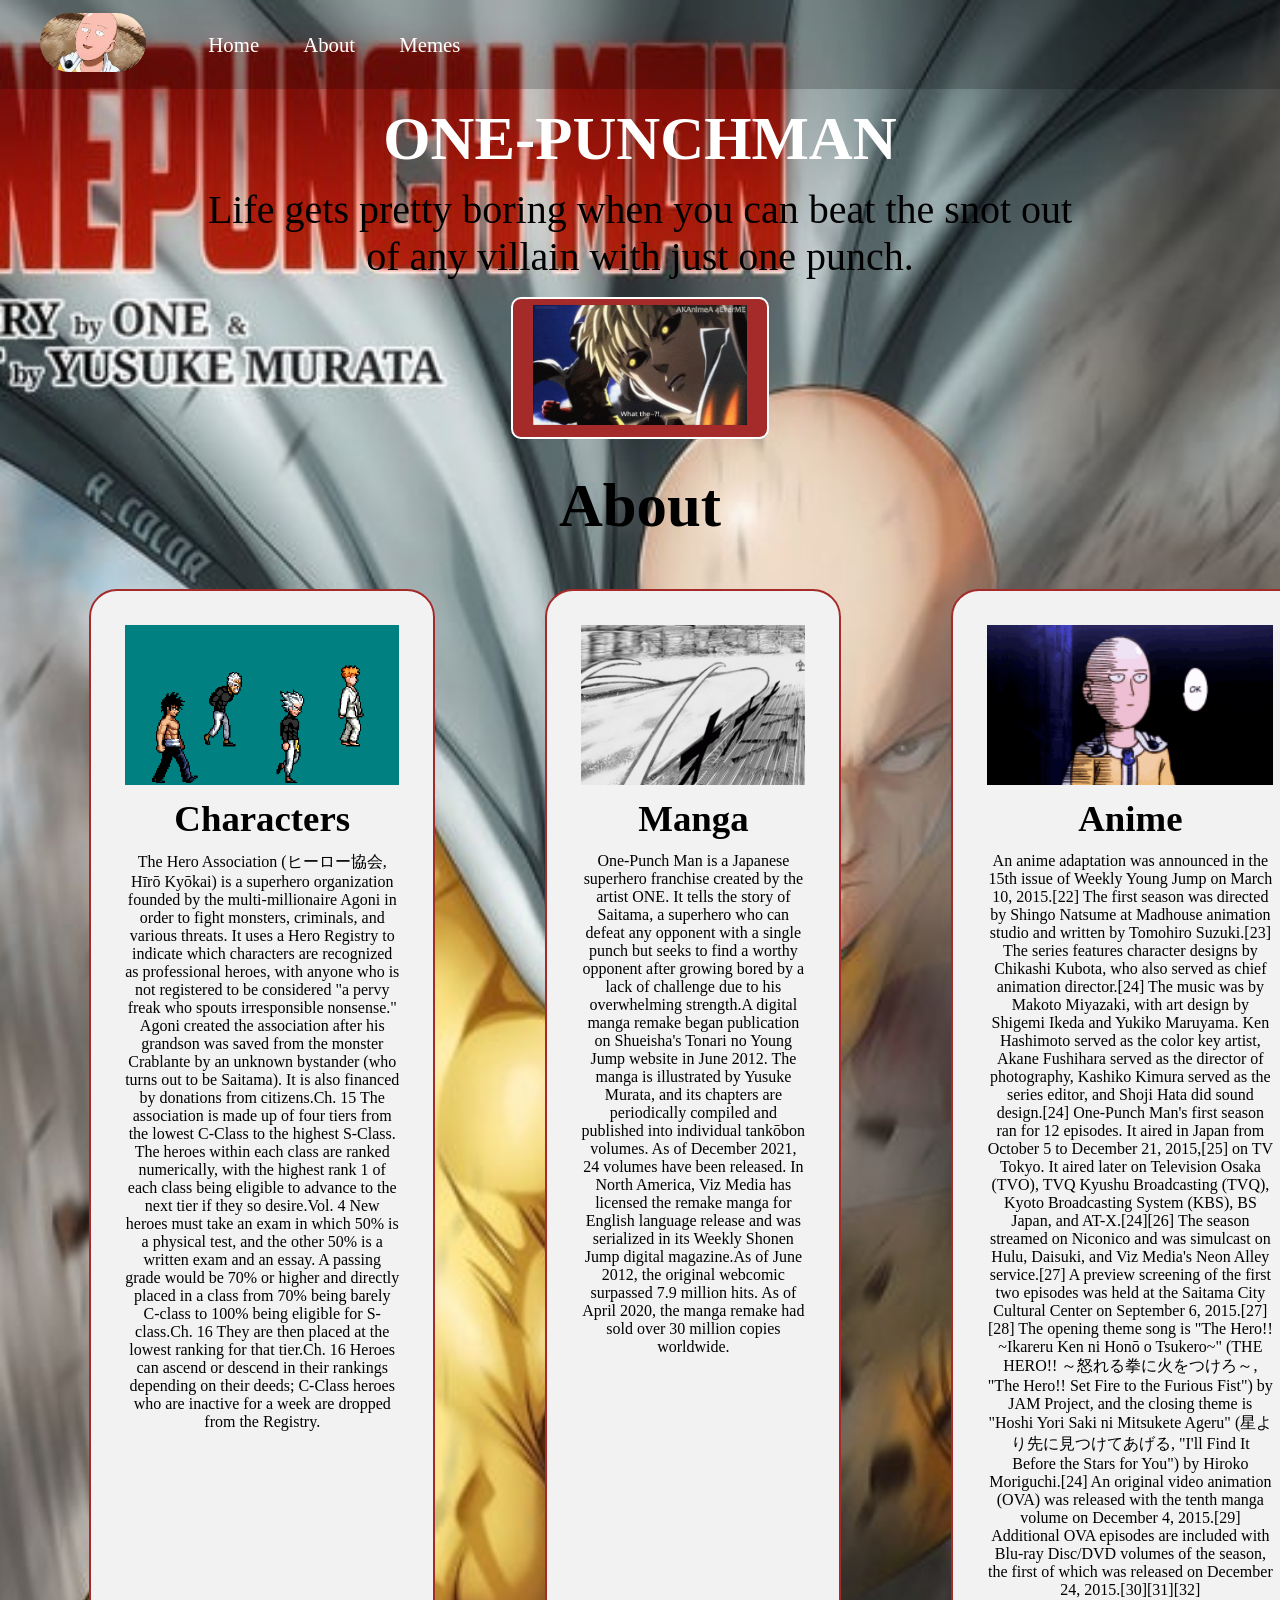
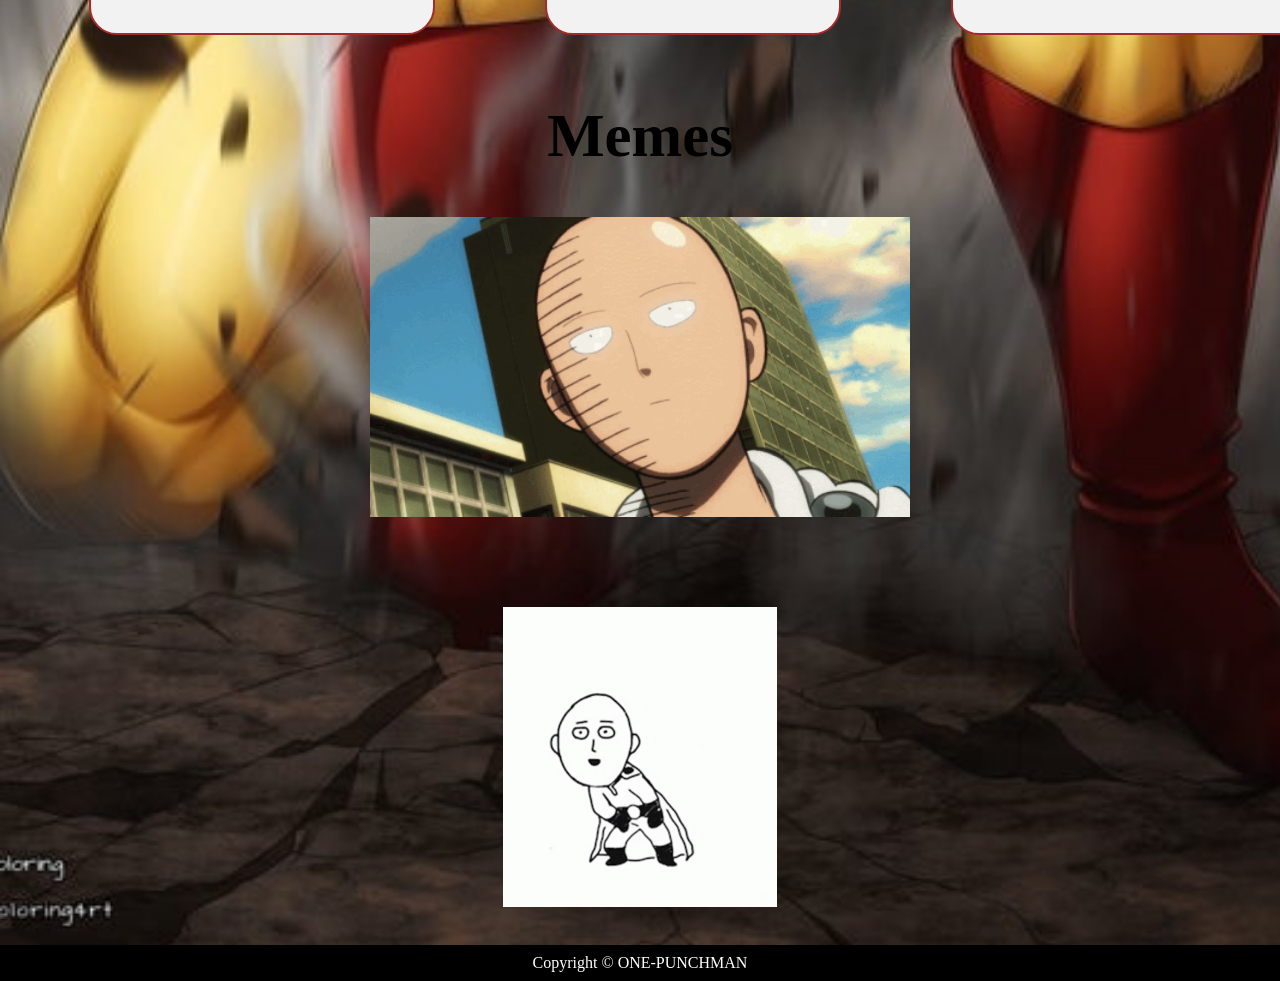
==== commit 71dd72d6: "webtask" ====
--- a/index.html
+++ b/index.html
@@ -29,7 +29,6 @@
         <p>Life gets pretty boring when you can beat the snot out of any villain with just one punch.</p>
         <button class="btn"><img src="images/death.gif" alt=""></button>
     </section>
-
     <section id="services-container">
         <h1 class="h-primary center">About</h1>
         <div id="services">
@@ -43,7 +42,7 @@
                 <h2 class="h-secondary center">Manga</h2>
                 <p class="center">One-Punch Man is a Japanese superhero franchise created by the artist ONE. It tells the story of Saitama, a superhero who can defeat any opponent with a single punch but seeks to find a worthy opponent after growing bored by a lack of challenge due to his overwhelming strength.A digital manga remake began publication on Shueisha's Tonari no Young Jump website in June 2012. The manga is illustrated by Yusuke Murata, and its chapters are periodically compiled and published into individual tankōbon volumes. As of December 2021, 24 volumes have been released. In North America, Viz Media has licensed the remake manga for English language release and was serialized in its Weekly Shonen Jump digital magazine.As of June 2012, the original webcomic surpassed 7.9 million hits. As of April 2020, the manga remake had sold over 30 million copies worldwide.</p>
             </div>
-            <div class="box">
+            <div class="box"id="ok">
                 <img src="images/one-punch-man-ok.gif" alt="">
                 <h2 class="h-secondary center">Anime</h2>
                 <p class="center">An anime adaptation was announced in the 15th issue of Weekly Young Jump on March 10, 2015.[22] The first season was directed by Shingo Natsume at Madhouse animation studio and written by Tomohiro Suzuki.[23] The series features character designs by Chikashi Kubota, who also served as chief animation director.[24] The music was by Makoto Miyazaki, with art design by Shigemi Ikeda and Yukiko Maruyama. Ken Hashimoto served as the color key artist, Akane Fushihara served as the director of photography, Kashiko Kimura served as the series editor, and Shoji Hata did sound design.[24] One-Punch Man's first season ran for 12 episodes. It aired in Japan from October 5 to December 21, 2015,[25] on TV Tokyo. It aired later on Television Osaka (TVO), TVQ Kyushu Broadcasting (TVQ), Kyoto Broadcasting System (KBS), BS Japan, and AT-X.[24][26] The season streamed on Niconico and was simulcast on Hulu, Daisuki, and Viz Media's Neon Alley service.[27] A preview screening of the first two episodes was held at the Saitama City Cultural Center on September 6, 2015.[27][28] The opening theme song is "The Hero!! ~Ikareru Ken ni Honō o Tsukero~" (THE HERO!! ～怒れる拳に火をつけろ～, "The Hero!! Set Fire to the Furious Fist") by JAM Project, and the closing theme is "Hoshi Yori Saki ni Mitsukete Ageru" (星より先に見つけてあげる, "I'll Find It Before the Stars for You") by Hiroko Moriguchi.[24] An original video animation (OVA) was released with the tenth manga volume on December 4, 2015.[29] Additional OVA episodes are included with Blu-ray Disc/DVD volumes of the season, the first of which was released on December 24, 2015.[30][31][32]</p>
--- a/CSS/style.css
+++ b/CSS/style.css
@@ -151,9 +151,8 @@
 .btn img{
     height: 120px;
 }
-
 .btn :hover{
-    transition: all 4s ease-in-out;
+    transition: all 4s ;
     transform: scale(6);
 }
 .btn{
--- a/CSS/phone2.css
+++ b/CSS/phone2.css
@@ -8,14 +8,15 @@
     padding: 0px 7px;
     padding-bottom: 8px;
 }
-.services img{
-    width: 16rem;
+#ok img{
+    width:16rem;
 }
 /* Home section */
 #home{
     height: 370px; 
     padding: 3px 28px;
 }
+
 
 #home::before{
     height: 480px; 
